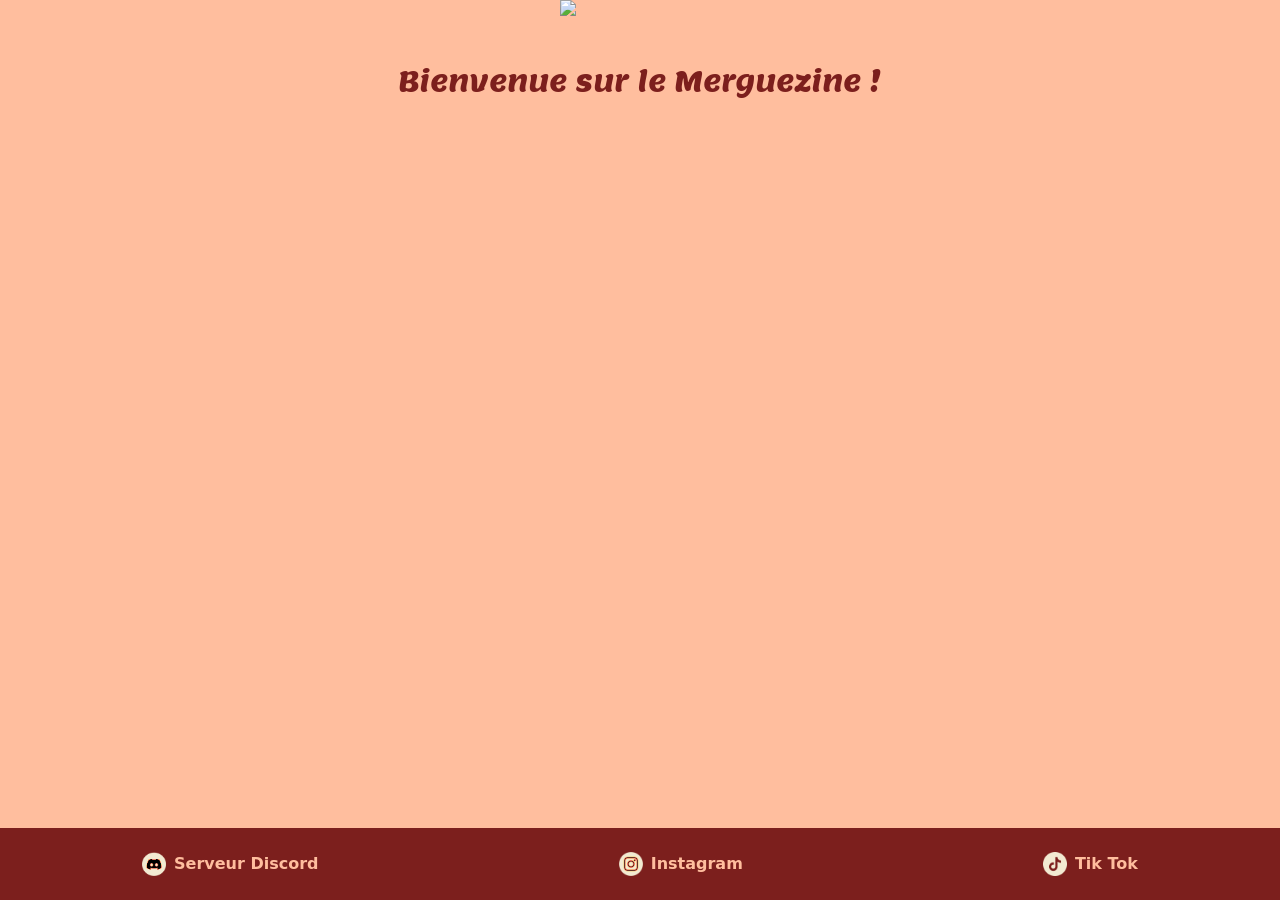
==== index.html @ 44c0f9c1 "Ajout footer et pluie de merguez" ====
<!DOCTYPE html>
<html lang="en">
<head>
    <meta charset="UTF-8">
    <meta name="viewport" content="width=device-width, initial-scale=1.0">
    <link href="https://cdn.jsdelivr.net/npm/bootstrap@5.3.8/dist/css/bootstrap.min.css" rel="stylesheet" integrity="sha384-sRIl4kxILFvY47J16cr9ZwB07vP4J8+LH7qKQnuqkuIAvNWLzeN8tE5YBujZqJLB" crossorigin="anonymous">
    <script src="js/pluie-merguez.js"></script>
    <script src="https://cdn.jsdelivr.net/npm/bootstrap@5.3.8/dist/js/bootstrap.bundle.min.js" integrity="sha384-FKyoEForCGlyvwx9Hj09JcYn3nv7wiPVlz7YYwJrWVcXK/BmnVDxM+D2scQbITxI" crossorigin="anonymous"></script>
    <link rel="stylesheet" href="app.css">

    <link rel="preconnect" href="https://fonts.googleapis.com">
    <link rel="preconnect" href="https://fonts.gstatic.com" crossorigin>
    <link href="https://fonts.googleapis.com/css2?family=Lemon&family=Poppins&display=swap" rel="stylesheet">
    <title>Merguezine</title>
</head>
<body>
    <main>
        <div class="d-flex align-items-center flex-column">
            <img src="images/Logo.png" id="logo">
            <div class="mt-5 h3 lemon-regular dark-text">
                Bienvenue sur le Merguezine !
            </div>
        </div>
    </main>
    
    <footer>
        <div class="d-flex justify-content-around gap-3">
            <div>
                <a href="https://discord.gg/VUhWd8cjYJ">
                <img src="images/icones/discord.png"> Serveur Discord
                </a>
            </div>
            <div>
                <a href="https://www.instagram.com/merguezine/">
                <img src="images/icones/instagram.png"> Instagram
                </a>
            </div>
            <div>
                <a href="https://www.tiktok.com/@merguezine">
                <img src="images/icones/tiktok.png"> Tik Tok
                </a>
            </div>
        </div>
    </footer>
</body>
</html>
---- app.css ----
:root{
    --clair: #FFBE9E;
    --saumon: #F48465;
    --chair: #D98476;
    --rouge-vif: #BF343D;
    --pourpre: #7C1F1D;
    --sombre: #7C1F1D;
}

html, body {
    height: 100%;
    cursor: url(images/merguez.png), auto;
}

body {
    background-color: var(--clair);
    display: flex;
    flex-direction: column;
}

main {
    flex: 1;
    position: relative;
    z-index: 1;
}

.dark-text{
    color: var(--sombre)
}

.lemon-regular {
  font-family: "Lemon", serif;
  font-weight: 400;
  font-style: normal;
}

.poppins-regular {
  font-family: "Poppins", sans-serif;
  font-weight: 400;
  font-style: normal;
}

#logo{
    width: 10em;
}

footer {
    margin-top: auto;
    background-color: var(--pourpre);
    padding: 1.5rem 0;
}

footer a {
    display: flex;
    align-items: center;
    gap: 0.5rem;
    color: var(--clair);
    text-decoration: none;
    font-weight: 600;
    transition: opacity 0.2s ease;
}

footer a:hover,
footer a:focus,
footer a:visited,
footer a:active {
    color: var(--clair);
    text-decoration: none;
}

footer a:hover {
    opacity: 0.8;
}

footer img {
    width: 1.5em;
    height: 1.5em;
    object-fit: contain;
    filter: invert(1) sepia(1) saturate(3) hue-rotate(320deg) brightness(0.95);
}

@keyframes tomber {
    to {
        transform: translateY(110vh) rotate(var(--rot-fin));
    }
}

.pluie-img {
    position: fixed;
    top: -3em;
    pointer-events: none;
    z-index: -1;
    width: 2em;
    animation: tomber linear infinite;
}
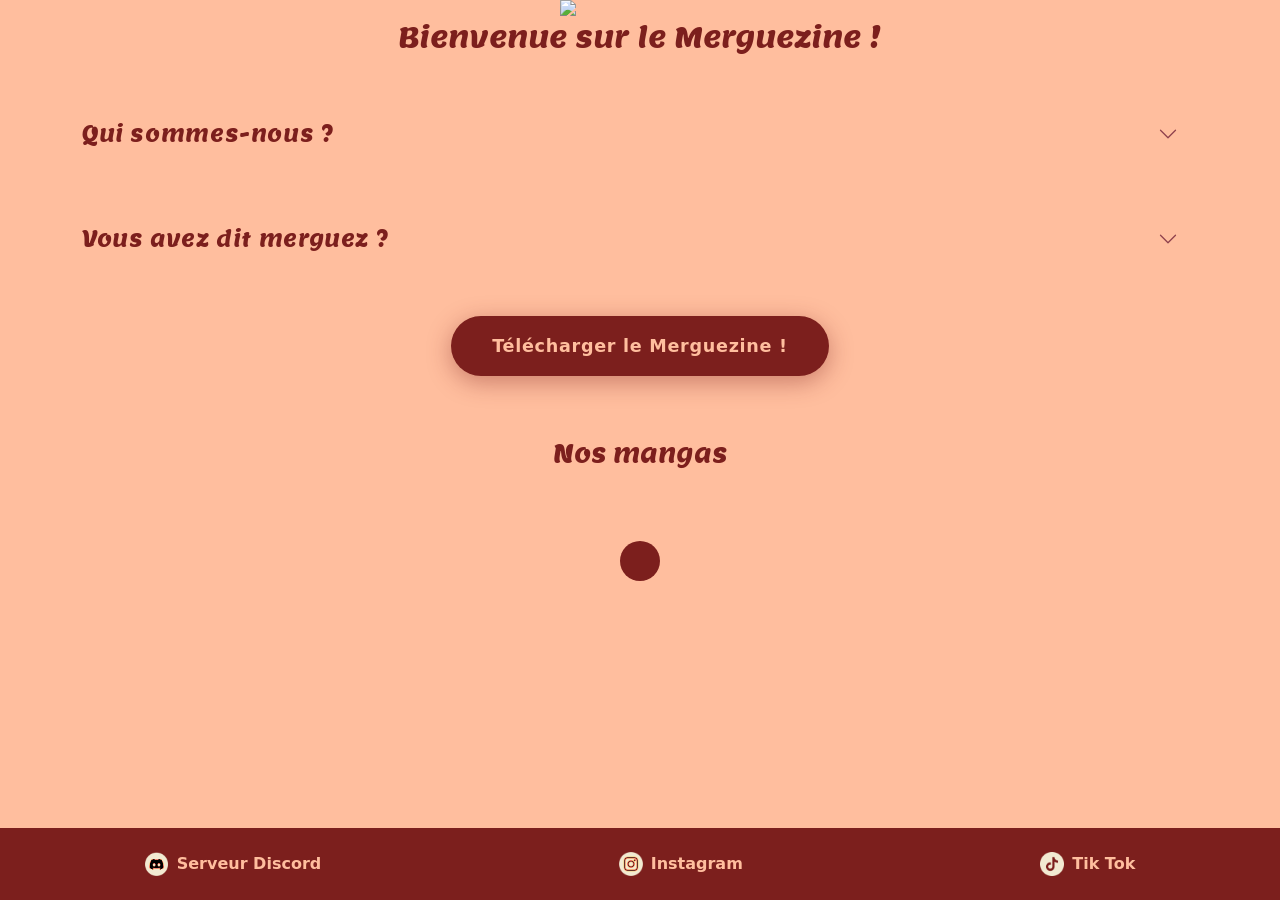
==== commit 1cd1f771: "Ajout bouton de téléchargement du magasine" ====
--- a/index.html
+++ b/index.html
@@ -5,6 +5,7 @@
     <meta name="viewport" content="width=device-width, initial-scale=1.0">
     <link href="https://cdn.jsdelivr.net/npm/bootstrap@5.3.8/dist/css/bootstrap.min.css" rel="stylesheet" integrity="sha384-sRIl4kxILFvY47J16cr9ZwB07vP4J8+LH7qKQnuqkuIAvNWLzeN8tE5YBujZqJLB" crossorigin="anonymous">
     <script src="js/pluie-merguez.js"></script>
+    <script src="js/carrousel.js"></script>
     <script src="https://cdn.jsdelivr.net/npm/bootstrap@5.3.8/dist/js/bootstrap.bundle.min.js" integrity="sha384-FKyoEForCGlyvwx9Hj09JcYn3nv7wiPVlz7YYwJrWVcXK/BmnVDxM+D2scQbITxI" crossorigin="anonymous"></script>
     <link rel="stylesheet" href="app.css">
 
@@ -17,27 +18,150 @@
     <main>
         <div class="d-flex align-items-center flex-column">
             <img src="images/Logo.png" id="logo">
-            <div class="mt-5 h3 lemon-regular dark-text">
+            <div class="lemon-regular dark-text titre-accueil text-center px-3">
                 Bienvenue sur le Merguezine !
             </div>
+        </div>
+
+        <div class="container mt-5">
+            <div class="accordion" id="accordionPresentation">
+                <div class="accordion-item border-0">
+                    <h5 class="accordion-header">
+                        <button class="accordion-button collapsed lemon-regular dark-text" type="button"
+                            data-bs-toggle="collapse" data-bs-target="#collapsePresentation"
+                            aria-expanded="false" aria-controls="collapsePresentation">
+                            Qui sommes-nous ?
+                        </button>
+                    </h5>
+
+                    
+                    <div id="collapsePresentation" class="accordion-collapse collapse" data-bs-parent="#accordionPresentation">
+                        <div class="accordion-body presentation">
+                            <p class="poppins-regular">
+                                Beaucoup ont essayé, mais personne n’a réussi.
+                            </p>
+
+                            <p class="poppins-regular">
+                                Les tentatives de création d’un « Shōnen Jump » à la française n’ont jamais manqué, de grandes entreprises aux modestes créateurs ; 
+                                beaucoup ont tenté de mettre en place un magazine avec, comme contenu régulier, des mangas français. 
+                                On peut notamment penser à une tentative d’ANKAMA avec le Gamakna, ou encore au projet Konkuru, qui lui aussi s’est malheureusement arrêté.
+                            </p>
+
+                            <p class="poppins-regular">
+                                Le Merguezine tente à son tour d’emprunter le chemin du magazine de publication de mangas francophones, mais avec un objectif différent. 
+                                Notre magazine a pour ambition de conserver la liberté des auteurs et leur indépendance. 
+                                C’est pourquoi ce numéro, à caractère unique, contiendra exclusivement (sauf une exception) des histoires courtes, pouvant être lues indépendamment d’autres chapitres potentiels ou publications du manga associé.
+                            </p>
+
+                            <p class="poppins-regular">
+                                Les auteurs publiés ont tous su donner naissance à d’excellents mangas, et nous avons hâte de vous les présenter. 
+                                L’équipe s’est donné à fond afin de vous offrir un projet et un divertissement de qualité. 
+                                Grâce à notre passion commune, nous, auteurs indépendants et pour l’instant amateurs, sommes en quête d’expérience et de visibilité.
+                            </p>
+
+                            <p class="poppins-regular">
+                                En vous souhaitant une bonne lecture.
+                            </p>
+
+                            <p class="poppins-regular">
+                                Raynaven et Pashollow, co-fondateurs du Merguezine.
+                            </p>
+                        </div>
+                    </div>
+                </div>
+            </div>
+        </div>
+
+        <div class="container mt-5">
+            <div class="accordion" id="accordionPresentationMerguez">
+                <div class="accordion-item border-0">
+                    <h5 class="accordion-header">
+                        <button class="accordion-button collapsed lemon-regular dark-text" type="button"
+                            data-bs-toggle="collapse" data-bs-target="#collapsePresentationMerguez"
+                            aria-expanded="false" aria-controls="collapsePresentationMerguez">
+                            Vous avez dit merguez ?
+                        </button>
+                    </h5>
+
+                    
+                    <div id="collapsePresentationMerguez" class="accordion-collapse collapse" data-bs-parent="#accordionPresentationMerguez">
+                        <div class="accordion-body presentation">
+                            <p class="poppins-regular">
+                                La Merguez, une histoire
+                            </p>
+
+                            <p class="poppins-regular">
+                                La merguez, c’est une histoire plus compliquée que cela ne le laisse paraître. 
+                                Entre les différents pays d’Afrique du Nord, surtout les communautés amazighes qui revendiquent toutes l’invention de la merguez, et l’origine même du mot, rien ne nous laisse de marbre.
+                            </p>
+
+                            <p class="poppins-regular">
+                                Saviez-vous que la merguez est un dérivé du mot «Amrguaz», qui désigne le sexe de l’homme ? 
+                                Finalement, on se rend compte que ni l’époque ni le lieu n’empêchent les hommes de succomber à la beauferie...
+                                Et puis, quelle ironie que ce soit une femme à la tête du Merguezine...
+                            </p>
+
+                            <p class="poppins-regular">
+                                Pourquoi le «Merguezine» ?
+                            </p>
+
+                            <p class="poppins-regular">
+                                Raynaven dit : Si vous l’aviez compris, le nom «Merguezine» est né d’un jeu de mots entre les merguez et le magazine. 
+                                Mais la merguez, c’est un choix qui a été pensé à chaque instant de notre quotidien. 
+                                Tout a commencé avec la découverte de la chanson « La Merguez Party » des Musclés. 
+                                Et puis, de là, ce mot s’est imprégné dans mon quotidien. 
+                                Mon père utilise ce terme pour combler n’importe quel trou de mémoire ou hésitation dans une phrase. 
+                                Mais il sert aussi à parler de quelque chose d’insignifiant, tout comme l’expression « et des clopinettes ».
+                            </p>
+
+                            <p class="poppins-regular">
+                                Par exemple :<br>
+                                - Oh c’était pas très cher, ça m’a couté deux euros et des merguez.
+                            </p>
+
+                            
+                            <p class="poppins-regular">
+                                C’est tout naturellement que les merguez sont entrées dans mon vocabulaire quotidien. 
+                                Et vous imaginez la suite : le Merguezine était alors une évidence.
+                            </p>
+                        </div>
+                    </div>
+                </div>
+            </div>
+        </div>
+
+        <div class="d-flex justify-content-center my-5">
+            <a href="MERGUEEEEZINE.pdf" download class="btn telechargement-merguezine">
+                Télécharger le Merguezine !
+            </a>
+        </div>
+
+        <div class="carousel-3d my-5" id="carousel">
+            <h4 class="lemon-regular dark-text">Nos mangas</h4>
+            <div class="carousel-track" id="carouselTrack"></div>
+            <button class="carousel-btn bas" id="btnDroite"><img src="images/icones/arrow.png"></button>
+            <div class="carousel-dots" id="carouselDots"></div>
         </div>
     </main>
     
     <footer>
-        <div class="d-flex justify-content-around gap-3">
+        <div class="d-flex justify-content-around align-items-center gap-2">
             <div>
                 <a href="https://discord.gg/VUhWd8cjYJ">
-                <img src="images/icones/discord.png"> Serveur Discord
+                    <img src="images/icones/discord.png">
+                    <span class="lien-label">Serveur Discord</span>
                 </a>
             </div>
             <div>
                 <a href="https://www.instagram.com/merguezine/">
-                <img src="images/icones/instagram.png"> Instagram
+                    <img src="images/icones/instagram.png">
+                    <span class="lien-label">Instagram</span>
                 </a>
             </div>
             <div>
                 <a href="https://www.tiktok.com/@merguezine">
-                <img src="images/icones/tiktok.png"> Tik Tok
+                    <img src="images/icones/tiktok.png">
+                    <span class="lien-label">Tik Tok</span>
                 </a>
             </div>
         </div>
--- a/app.css
+++ b/app.css
@@ -24,6 +24,34 @@
     z-index: 1;
 }
 
+.telechargement-merguezine {
+    display: flex;
+    align-items: center;
+    gap: 0.75rem;
+    background-color: var(--pourpre);
+    color: var(--clair);
+    font-size: 1.1rem;
+    font-weight: 700;
+    letter-spacing: 0.04em;
+    padding: 1rem 2.5rem;
+    border-radius: 50px;
+    box-shadow: 0 6px 24px rgba(124, 31, 29, 0.4);
+    transition: transform 0.2s ease, box-shadow 0.2s ease, background-color 0.2s ease;
+    text-decoration: none;
+}
+
+.telechargement-merguezine:hover {
+    background-color: var(--rouge-vif);
+    color: var(--clair);
+    transform: translateY(-3px);
+    box-shadow: 0 10px 30px rgba(124, 31, 29, 0.5);
+}
+
+.telechargement-merguezine:active {
+    transform: translateY(0px);
+    box-shadow: 0 4px 12px rgba(124, 31, 29, 0.3);
+}
+
 .dark-text{
     color: var(--sombre)
 }
@@ -40,12 +68,20 @@
   font-style: normal;
 }
 
-#logo{
-    width: 10em;
+#logo {
+    width: min(10em, 55vw);
+}
+
+.titre-accueil {
+    font-size: clamp(1rem, 4vw, 1.75rem);
 }
 
 footer {
-    margin-top: auto;
+    position: fixed;
+    bottom: 0;
+    left: 0;
+    width: 100%;
+    z-index: 100;
     background-color: var(--pourpre);
     padding: 1.5rem 0;
 }
@@ -73,8 +109,8 @@
 }
 
 footer img {
-    width: 1.5em;
-    height: 1.5em;
+    width: clamp(1.2em, 5vw, 1.5em);
+    height: clamp(1.2em, 5vw, 1.5em);
     object-fit: contain;
     filter: invert(1) sepia(1) saturate(3) hue-rotate(320deg) brightness(0.95);
 }
@@ -92,4 +128,289 @@
     z-index: -1;
     width: 2em;
     animation: tomber linear infinite;
+}
+
+.presentation {
+    max-width: 82em;
+    margin: 0 auto;
+    padding: 0 1.5rem;
+}
+
+.presentation h5 {
+    font-size: 1.3rem;
+    margin-bottom: 2rem;
+    letter-spacing: 0.03em;
+}
+
+.presentation p {
+    font-size: 1.1rem;
+    line-height: 1.7;
+    color: var(--sombre, #333);
+    margin: 0;
+    padding: 0.6rem 0;
+}
+
+.presentation p + p::before {
+    content: "";
+    display: block;
+    width: 9rem;
+    height: 0.1em;
+    background: var(--sombre);
+    margin-bottom: 1.6rem;
+}
+
+@media (max-width: 768px) {
+    .presentation {
+        padding: 0 1rem;
+    }
+    .presentation p {
+        font-size: 0.9rem;
+        padding: 1.2rem 0;
+    }
+    .presentation p + p::before {
+        margin-bottom: 1.2rem;
+    }
+
+    .telechargement-merguezine {
+        font-size: 0.95rem;
+        padding: 0.85rem 1.8rem;
+    }
+}
+
+.accordion-button {
+    background-color: transparent;
+    font-size: 1.3rem;
+    letter-spacing: 0.03em;
+    padding-left: 0;
+    box-shadow: none;
+}
+
+.accordion-button:not(.collapsed) {
+    background-color: transparent;
+    color: var(--pourpre);
+    box-shadow: none;
+}
+
+.accordion-button::after {
+    filter: invert(20%) sepia(60%) saturate(500%) hue-rotate(300deg);
+}
+
+.accordion-body {
+    padding-left: 0;
+    padding-right: 0;
+}
+
+.accordion-item {
+    background-color: transparent;
+}
+
+.carousel-3d {
+    position: relative;
+    width: 100%;
+    padding: 1rem 0 2rem;
+    display: flex;
+    flex-direction: column;
+    align-items: center;
+    gap: 1rem;
+}
+
+.carousel-track {
+    display: flex;
+    flex-direction: column;
+    gap: 1.5rem;
+    width: 100%;
+    max-width: 80%;
+    padding: 1rem 1.5rem;
+    box-sizing: border-box;
+}
+
+.carte {
+    position: relative;
+    width: 100%;
+    min-height: 13rem;
+    border-radius: 14px;
+    overflow: hidden;
+    display: flex;
+    align-items: stretch;
+    background-color: var(--pourpre);
+    box-shadow: 0 4px 18px rgba(0,0,0,0.15);
+    transition: transform 0.4s ease, opacity 0.4s ease, box-shadow 0.4s ease;
+    opacity: 0.5;
+    transform: scale(0.93);
+    cursor: pointer;
+}
+
+.carte:nth-child(odd) {
+    flex-direction: row;
+}
+.carte:nth-child(odd) .carte-image {
+    order: 2;
+}
+.carte:nth-child(odd) .carte-image::after {
+    background: linear-gradient(to right, var(--pourpre) 0%, transparent 100%);
+}
+.carte:nth-child(odd) .carte-texte {
+    order: 1;
+    align-items: flex-start;
+    text-align: left;
+}
+
+.carte:nth-child(even) {
+    flex-direction: row-reverse;
+}
+.carte:nth-child(even) .carte-image {
+    order: 2;
+}
+.carte:nth-child(even) .carte-image::after {
+    background: linear-gradient(to left, var(--pourpre) 0%, transparent 100%);
+}
+.carte:nth-child(even) .carte-texte {
+    order: 1;
+    align-items: flex-end;
+    text-align: right;
+}
+
+.carte-image {
+    position: relative;
+    width: 45%;
+    flex-shrink: 0;
+    overflow: hidden;
+}
+.carte-image img {
+    width: 100%;
+    height: 100%;
+    object-fit: cover;
+    object-position: center top;
+    display: block;
+}
+.carte-image::after {
+    content: "";
+    position: absolute;
+    inset: 0;
+    pointer-events: none;
+}
+
+.carte-texte {
+    flex: 1;
+    display: flex;
+    flex-direction: column;
+    justify-content: center;
+    gap: 0.6rem;
+    padding: 1.5rem 1.8rem;
+}
+
+.carte-texte h5 {
+    margin: 0;
+    font-size: 2.3rem;
+    color: var(--clair);
+}
+
+.carte-texte p {
+    margin: 0;
+    font-size: 1.1rem;
+    color: var(--chair);
+    line-height: 1.6;
+}
+
+.carte.active {
+    transform: scale(1.03);
+    opacity: 1;
+    box-shadow: 0 0.4em 2.5em rgba(124, 31, 29, 0.5);
+    z-index: 3;
+    outline: 3px solid var(--rouge-vif, #c0392b);
+    outline-offset: 2px;
+}
+
+.carte.proche {
+    opacity: 0.75;
+    transform: scale(0.96);
+}
+
+.carte.loin {
+    opacity: 0.45;
+    transform: scale(0.93);
+}
+
+.carte.cache {
+    opacity: 0;
+    pointer-events: none;
+    transform: scale(0.9);
+}
+
+.carousel-btn {
+    background: var(--pourpre);
+    color: var(--clair);
+    border: none;
+    border-radius: 50%;
+    width: 2.5rem;
+    height: 2.5rem;
+    cursor: pointer;
+    z-index: 10;
+    transition: background 0.2s, transform 0.2s;
+    display: flex;
+    align-items: center;
+    justify-content: center;
+    flex-shrink: 0;
+}
+.carousel-btn img {
+    width: 1em;
+    height: 1em;
+    filter: invert(1) sepia(1) saturate(3) hue-rotate(320deg) brightness(0.95);
+}
+.carousel-btn:hover {
+    background: var(--rouge-vif);
+    transform: scale(1.1);
+}
+
+@media (max-width: 768px) {
+    .carousel-track {
+        padding: 0.75rem;
+        gap: 1rem;
+    }
+
+    .carte,
+    .carte:nth-child(odd),
+    .carte:nth-child(even) {
+        flex-direction: column;
+        min-height: unset;
+    }
+
+    .carte-image,
+    .carte:nth-child(odd) .carte-image,
+    .carte:nth-child(even) .carte-image {
+        order: 1;
+        width: 100%;
+        height: 45vw;
+        max-height: 220px;
+    }
+
+    .carte:nth-child(odd) .carte-image::after,
+    .carte:nth-child(even) .carte-image::after {
+        background: linear-gradient(to top, var(--pourpre) 0%, transparent 100%);
+    }
+
+    .carte-texte,
+    .carte:nth-child(odd) .carte-texte,
+    .carte:nth-child(even) .carte-texte {
+        order: 2;
+        align-items: center;
+        text-align: center;
+        padding: 0.8rem 1.2rem 1.2rem;
+    }
+
+    .carte-texte h5 {
+        font-size: 1.1rem;
+    }
+
+    .carte-texte p {
+        font-size: 0.85rem;
+    }
+}
+
+@media (max-width: 400px) {
+    .lien-label { display: none; }
+
+    .carte-image {
+        height: 52vw;
+    }
 }
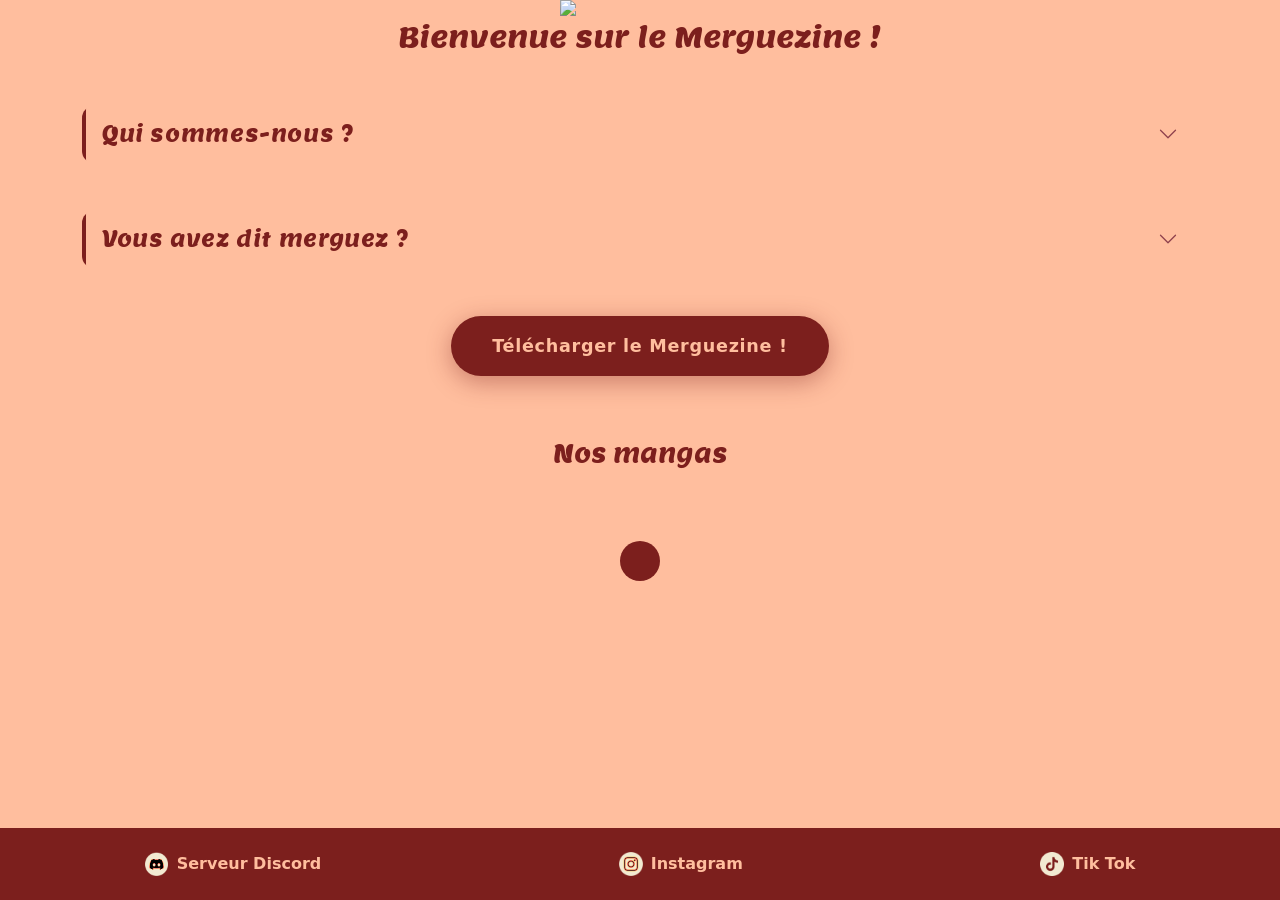
==== commit b52c9928: "Suppression PDF et accès téléchargement via drive" ====
--- a/index.html
+++ b/index.html
@@ -131,7 +131,7 @@
         </div>
 
         <div class="d-flex justify-content-center my-5">
-            <a href="MERGUEEEEZINE.pdf" download class="btn telechargement-merguezine">
+            <a href="https://drive.google.com/file/d/1gFqyvmoxO8duRwcrzPKOd2JNSRBfPsrX/view?usp=sharing" target="_blank" class="btn telechargement-merguezine">
                 Télécharger le Merguezine !
             </a>
         </div>
--- a/app.css
+++ b/app.css
@@ -130,6 +130,63 @@
     animation: tomber linear infinite;
 }
 
+#accordionPresentation .accordion-item,
+#accordionPresentationMerguez .accordion-item {
+    position: relative;
+    border-radius: 12px;
+    overflow: hidden;
+}
+
+#accordionPresentation .accordion-item::before {
+    content: "";
+    position: absolute;
+    inset: 0;
+    background-image: url('images/fond-all-star.png');
+    background-size: cover;
+    background-position: bottom;
+    opacity: 0;
+    transition: opacity 0.4s ease;
+    z-index: 0;
+}
+
+#accordionPresentationMerguez .accordion-item::before {
+    content: "";
+    position: absolute;
+    inset: 0;
+    background-image: url('images/fond-all-star.png');
+    background-size: cover;
+    background-position: bottom;
+    opacity: 0;
+    transition: opacity 0.4s ease;
+    z-index: 0;
+}
+
+#accordionPresentation .accordion-item:has(.collapse.show)::before,
+#accordionPresentationMerguez .accordion-item:has(.collapse.show)::before {
+    opacity: 0.1;
+}
+
+#accordionPresentation .accordion-item > *,
+#accordionPresentationMerguez .accordion-item > * {
+    position: relative;
+    z-index: 1;
+}
+
+.accordion-button.collapsed {
+    border-left: 0.2em solid var(--pourpre);
+    padding-left: 1rem;
+    transition: opacity 0.2s ease;
+}
+
+.accordion-button.collapsed::after {
+    animation: bounce 1.2s infinite;
+}
+
+@keyframes bounce {
+    0%, 100% { transform: translateY(0); }
+    50%       { transform: translateY(4px); }
+}
+
 .presentation {
     max-width: 82em;
     margin: 0 auto;
@@ -405,6 +462,13 @@
     .carte-texte p {
         font-size: 0.85rem;
     }
+
+    #accordionPresentation .accordion-item::before,
+    #accordionPresentationMerguez .accordion-item::before {
+        background-position: center;
+        background-size: contain;
+        background-repeat: no-repeat;
+    }
 }
 
 @media (max-width: 400px) {
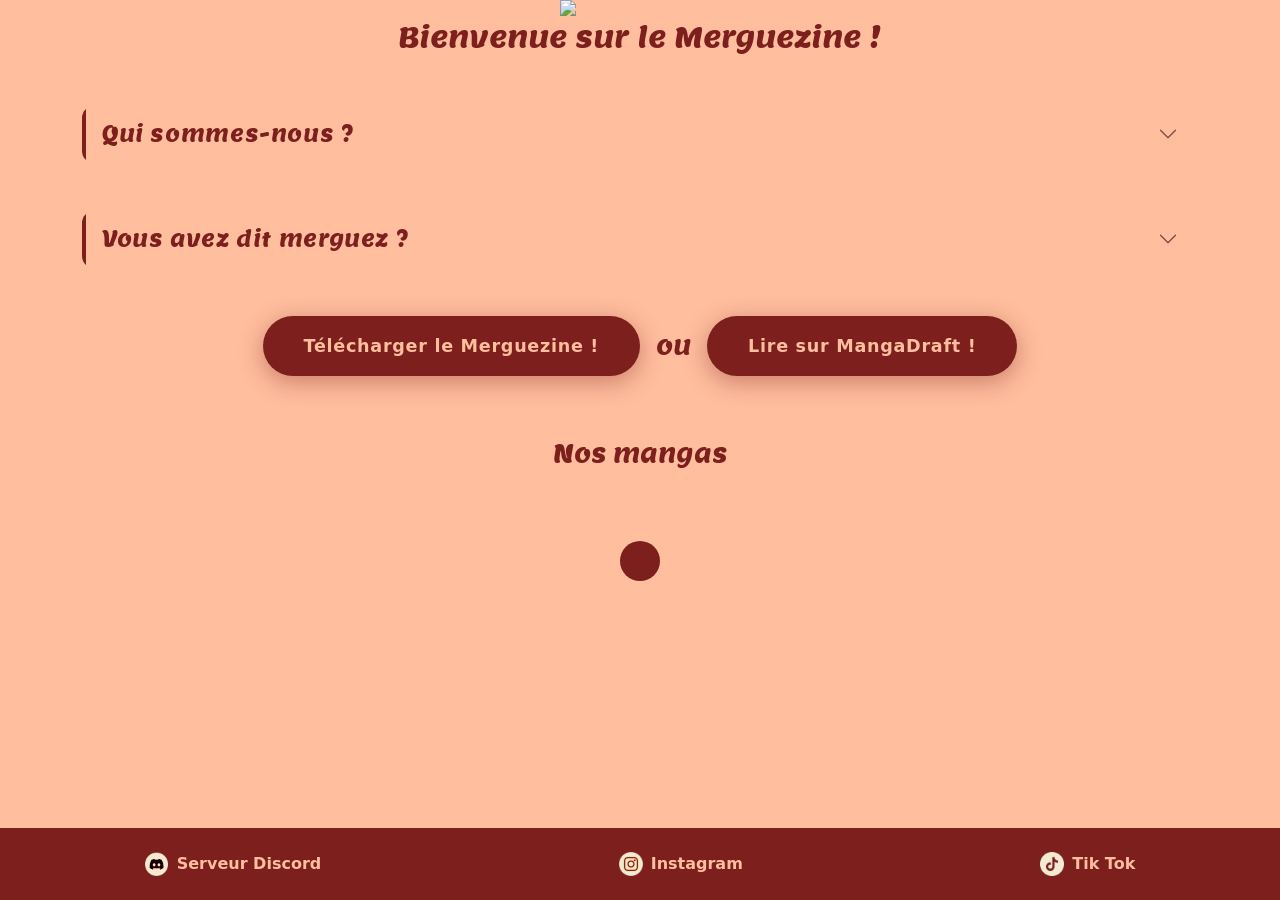
==== commit fcaf8f82: "MAJ lien drive" ====
--- a/index.html
+++ b/index.html
@@ -130,11 +130,16 @@
             </div>
         </div>
 
-        <div class="d-flex justify-content-center my-5">
-            <a href="https://drive.google.com/file/d/1gFqyvmoxO8duRwcrzPKOd2JNSRBfPsrX/view?usp=sharing" target="_blank" class="btn telechargement-merguezine">
+        <div class="d-flex flex-column flex-md-row justify-content-center align-items-center gap-3 mt-5">
+            <a href="https://drive.google.com/file/d/1HHVVyzWUc9w9KaDs4TCNKL6Rx5teN11F/view" target="_blank" class="btn telechargement-merguezine">
                 Télécharger le Merguezine !
             </a>
+            <span class="dark-text lemon-regular fs-4">ou</span>
+            <a href="https://www.mangadraft.com/reader/le-merguezine/1011108" target="_blank" class="btn telechargement-merguezine">
+                Lire sur MangaDraft !
+            </a>
         </div>
+
 
         <div class="carousel-3d my-5" id="carousel">
             <h4 class="lemon-regular dark-text">Nos mangas</h4>
@@ -167,4 +172,4 @@
         </div>
     </footer>
 </body>
-</html>+</html>
